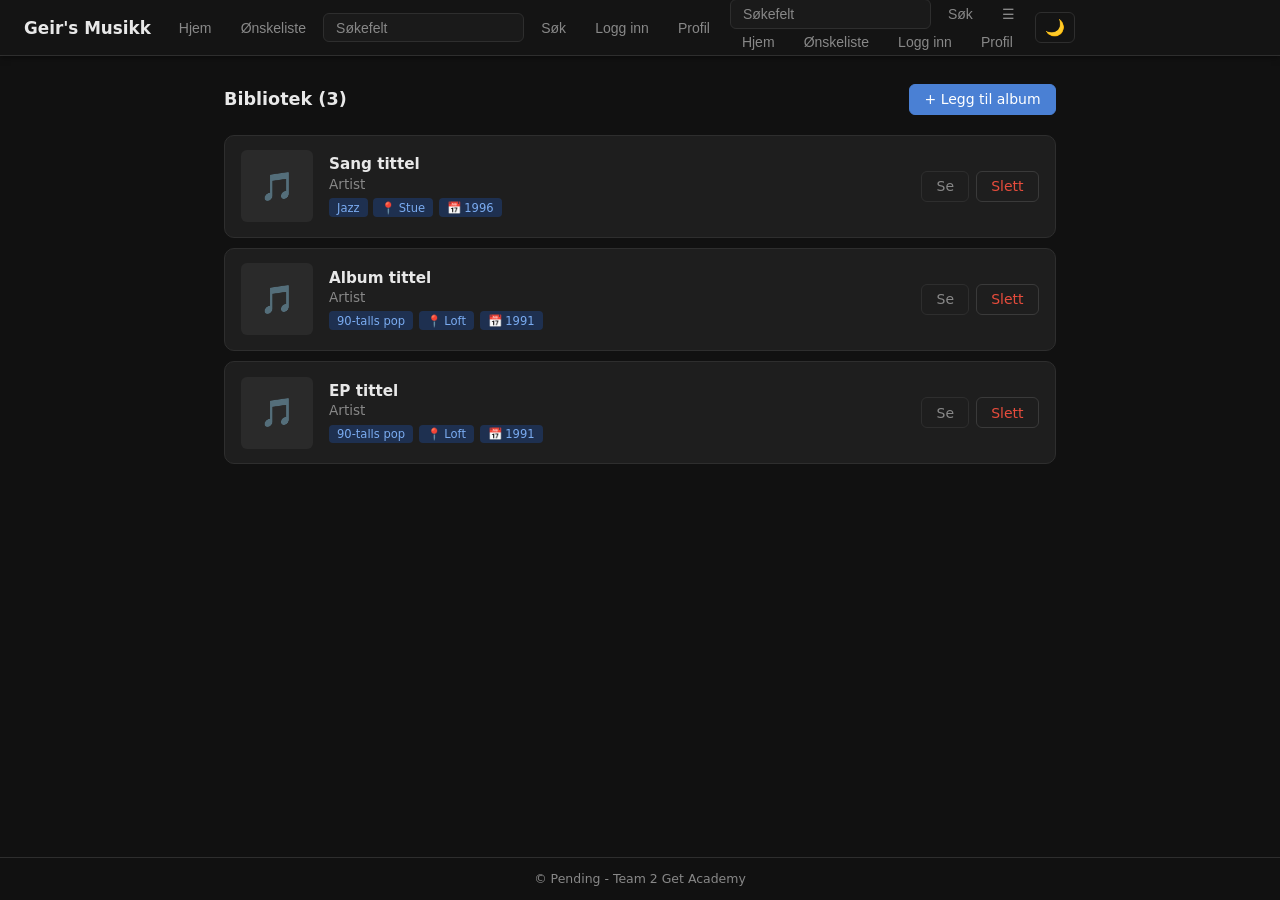
==== Geir's Musikkbibliotek/index.html @ db809405 "werweerwe" ====
<!DOCTYPE html>
<html lang="no">

<head>
    <meta charset="UTF-8">
    <meta name="viewport" content="width=device-width, initial-scale=1.0">
    <title>Geir's Musikkbibliotek</title>
    <link rel="stylesheet" href="CSS/style.css">
</head>

<body>
    <header class="Navbar">
        <h1>Geir's Musikk</h1>

        <div class="nav-desktop">
            <button onclick="changePage('homePage')">Hjem</button>
            <button onclick="changePage('wishList')">Ønskeliste</button>

            <input id="navSearchInput" placeholder="Søkefelt" oninput="model.viewState.searchBar = this.value">
            <button onclick="changePage('searchPage')">Søk</button>

            <button onclick="changePage('login')">Logg inn</button>
            <button onclick="changePage('profile')">Profil</button>
        </div>

        <div class="nav-mobile" id="mobile-menu">
            <input id="navSearchInput" placeholder="Søkefelt" oninput="model.viewState.searchBar = this.value">
            <button onclick="changePage('searchPage')">Søk</button>
            <button class="navBurger" onclick="toggleMobileMenu()" id="mobile-menu">☰</button>

            <div class="mobile-menu-show">
                <button onclick="changePage('homePage')">Hjem</button>
                <button onclick="changePage('wishList')">Ønskeliste</button>

                <button onclick="changePage('login')">Logg inn</button>
                <button onclick="changePage('profile')">Profil</button>
            </div>

        </div>


        <button class="btn-theme" onclick="toggleTheme()" id="themeBtn">🌙</button>

    </header>

    <div id="app"></div>

    <footer>
        <p>© Pending - Team 2 Get Academy</p>
    </footer>

    <script src="Model/model.js"></script>

    <script src="View/Add_Or_Edit_New_Music/view.js"></script>
    <script src="View/Homepage/view.js"></script>
    <script src="View/Login/view.js"></script>
    <script src="View/Mobile/view.js"></script>
    <script src="View/Music_Details/view.js"></script>
    <script src="View/Profile/view.js"></script>
    <script src="View/Register/view.js"></script>
    <script src="View/Search/view.js"></script>
    <script src="View/Wishlist/view.js"></script>

    <script src="View/Universal/albumCard.js"></script>
    <script src="View/Universal/updateView.js"></script>

    <script src="Controller/Edit_Music_Details/editMusic.js"></script>
    <script src="Controller/Login/login.js"></script>
    <script src="Controller/Music_Details/cancelBtn.js"></script>
    <script src="Controller/Music_Details/editBtn.js"></script>
    <script src="Controller/Register/register.js"></script>
    <script src="Controller/Search/filtration.js"></script>
    <script src="Controller/Search/listMusicInOrder.js"></script>
    <script src="Controller/Search/search.js"></script>
    <script src="Controller/Universal/delete.js"></script>
    <script src="Controller/Universal/navbar.js"></script>
    <script src="Controller/Universal/save.js"></script>
    <script src="Controller/Universal/viewMusicDetails.js"></script>
    <script src="Controller/Wishlist/wishlistProfileData.js"></script>

    <script>
        function toggleTheme() {
            const html = document.documentElement;
            const isLight = html.getAttribute('data-theme') === 'light';
            html.setAttribute('data-theme', isLight ? 'dark' : 'light');
            document.getElementById('themeBtn').textContent = isLight ? '🌙' : '☀️';
        }
    </script>
</body>

</html>
---- Geir's Musikkbibliotek/CSS/style.css ----
/* ============================================================
   Dark mode default. Light mode via: html[data-theme="light"]
   ============================================================ */

/* ── Design tokens ── */
:root {
	--bg: #111111;
	--surface: #1c1c1c;
	--surface2: #252525;
	--border: #2e2e2e;
	--text: #e8e8e8;
	--text-muted: #888888;
	--accent: #4a80d4;
	--accent-hover: #5a90e4;
	--btn-bg: #2a2a2a;
	--btn-border: #3a3a3a;
	--input-bg: #1a1a1a;
	--card-bg: #1e1e1e;
	--img-bg: #2a2a2a;
	--tag-bg: #1e3050;
	--tag-text: #7aabf0;
	--shadow: rgba(0, 0, 0, 0.5);
	--nav-bg: #141414;
	--danger: #c0392b;
	--danger-text: #e74c3c;
}

html[data-theme="light"] {
	--bg: #f4f4f5;
	--surface: #ffffff;
	--surface2: #efefef;
	--border: #dddddd;
	--text: #1a1a1a;
	--text-muted: #777777;
	--accent: #2563eb;
	--accent-hover: #1d55d5;
	--btn-bg: #ffffff;
	--btn-border: #cccccc;
	--input-bg: #ffffff;
	--card-bg: #ffffff;
	--img-bg: #e5e5e5;
	--tag-bg: #dbeafe;
	--tag-text: #1d4ed8;
	--shadow: rgba(0, 0, 0, 0.08);
	--nav-bg: #ffffff;
	--danger: #c0392b;
	--danger-text: #c0392b;
}

/* ── Reset ── */
*,
*::before,
*::after {
	box-sizing: border-box;
	margin: 0;
	padding: 0;
}

/* ── Base ── */
html {
	transition:
		background 0.2s,
		color 0.2s;
}

body {
	font-family: "Segoe UI", system-ui, sans-serif;
	font-size: 16px;
	background: var(--bg);
	color: var(--text);
	min-height: 100vh;
	display: flex;
	flex-direction: column;
}

/* ── Navbar ── */
.Navbar {
	background: var(--nav-bg);
	border-bottom: 1px solid var(--border);
	padding: 0 1.5rem;
	height: 56px;
	display: flex;
	align-items: center;
	gap: 0.5rem;
	position: sticky;
	top: 0;
	z-index: 100;
	box-shadow: 0 1px 6px var(--shadow);
}

.Navbar h1 {
	font-size: 1.05rem;
	font-weight: 700;
	color: var(--text);
	white-space: nowrap;
	margin-right: 0.5rem;
	flex-shrink: 0;
}

.Navbar button {
	background: none;
	border: none;
	color: var(--text-muted);
	font-size: 0.875rem;
	padding: 0.35rem 0.75rem;
	border-radius: 6px;
	cursor: pointer;
	transition:
		background 0.15s,
		color 0.15s;
	white-space: nowrap;
}

.Navbar button:hover {
	background: var(--surface2);
	color: var(--text);
}

.Navbar input {
	flex: 1;
	max-width: 280px;
	background: var(--input-bg);
	border: 1px solid var(--border);
	border-radius: 6px;
	color: var(--text);
	padding: 0.35rem 0.75rem;
	font-size: 0.875rem;
	outline: none;
	transition: border-color 0.15s;
	margin-left: auto;
}

.Navbar input:focus {
	border-color: var(--accent);
}

.Navbar input::placeholder {
	color: var(--text-muted);
}

/* Theme toggle button in navbar */
.btn-theme {
	background: none !important;
	border: 1px solid var(--border) !important;
	color: var(--text-muted) !important;
	font-size: 1rem !important;
	padding: 0.3rem 0.55rem !important;
	border-radius: 6px;
	cursor: pointer;
	flex-shrink: 0;
}

.btn-theme:hover {
	background: var(--surface2) !important;
	color: var(--text) !important;
}

/* ── Main content area ── */
#app {
	flex: 1;
	width: 100%;
	max-width: 880px;
	margin: 0 auto;
	padding: 1.75rem 1.5rem;
}

/* ── Footer ── */
footer {
	border-top: 1px solid var(--border);
	text-align: center;
	padding: 0.85rem 1rem;
	font-size: 0.78rem;
	color: var(--text-muted);
}

/* ============================================================
   BUTTONS
   ============================================================ */

.btn {
	display: inline-flex;
	align-items: center;
	gap: 0.35rem;
	background: var(--btn-bg);
	border: 1px solid var(--btn-border);
	color: var(--text);
	border-radius: 6px;
	padding: 0.4rem 0.9rem;
	font-size: 0.875rem;
	font-family: inherit;
	cursor: pointer;
	transition:
		background 0.15s,
		border-color 0.15s,
		color 0.15s;
	white-space: nowrap;
}

.btn:hover {
	background: var(--surface2);
	border-color: var(--accent);
}

.btn-accent {
	background: var(--accent);
	border-color: var(--accent);
	color: #ffffff;
}

.btn-accent:hover {
	background: var(--accent-hover);
	border-color: var(--accent-hover);
	color: #ffffff;
}

.btn-ghost {
	background: none;
	border: 1px solid var(--border);
	color: var(--text-muted);
}

.btn-ghost:hover {
	background: var(--surface2);
	color: var(--text);
	border-color: var(--border);
}

.btn-danger {
	background: none;
	border: 1px solid var(--btn-border);
	color: var(--danger-text);
}

.btn-danger:hover {
	background: rgba(192, 57, 43, 0.1);
	border-color: var(--danger);
}

.btn-full {
	width: 100%;
	justify-content: center;
	padding: 0.55rem 0.9rem;
}

/* ============================================================
   PAGE HEADER
   ============================================================ */

.page-header {
	display: flex;
	align-items: center;
	justify-content: space-between;
	margin-bottom: 1.25rem;
	gap: 1rem;
	flex-wrap: wrap;
}

.page-title {
	font-size: 1.1rem;
	font-weight: 700;
	color: var(--text);
}

/* ============================================================
   ALBUM CARD  (brukt på: hjem, søk, ønskeliste)
   ============================================================ */

.album-card {
	background: var(--card-bg);
	border: 1px solid var(--border);
	border-radius: 10px;
	display: flex;
	align-items: center;
	gap: 1rem;
	padding: 0.9rem 1rem;
	margin-bottom: 0.65rem;
	cursor: pointer;
	transition:
		border-color 0.15s,
		box-shadow 0.15s;
}

.album-card:hover {
	border-color: var(--accent);
	box-shadow: 0 2px 12px var(--shadow);
}

.album-cover {
	width: 72px;
	height: 72px;
	border-radius: 6px;
	background: var(--img-bg);
	flex-shrink: 0;
	display: flex;
	align-items: center;
	justify-content: center;
	color: var(--text-muted);
	font-size: 1.75rem;
	overflow: hidden;
}

.album-cover img {
	width: 100%;
	height: 100%;
	object-fit: cover;
	border-radius: 6px;
}

.album-info {
	flex: 1;
	min-width: 0;
}

.album-title {
	font-weight: 600;
	font-size: 0.95rem;
	white-space: nowrap;
	overflow: hidden;
	text-overflow: ellipsis;
}

.album-artist {
	color: var(--text-muted);
	font-size: 0.85rem;
	margin-top: 0.15rem;
}

.album-meta {
	display: flex;
	gap: 0.35rem;
	margin-top: 0.4rem;
	flex-wrap: wrap;
}

.album-actions {
	display: flex;
	gap: 0.4rem;
	flex-shrink: 0;
}

/* ============================================================
   TAGS
   ============================================================ */

.tag {
	background: var(--tag-bg);
	color: var(--tag-text);
	font-size: 0.72rem;
	padding: 0.15rem 0.5rem;
	border-radius: 4px;
	font-weight: 500;
	white-space: nowrap;
}

/* ============================================================
   SEARCH BAR  (på søkesiden, ikke navbar)
   ============================================================ */

.search-bar {
	display: flex;
	gap: 0.5rem;
	margin-bottom: 1.25rem;
}

.search-bar input {
	flex: 1;
	background: var(--input-bg);
	border: 1px solid var(--border);
	border-radius: 6px;
	color: var(--text);
	padding: 0.5rem 0.85rem;
	font-size: 0.9rem;
	outline: none;
	font-family: inherit;
	transition: border-color 0.15s;
}

.search-bar input:focus {
	border-color: var(--accent);
}

.search-bar input::placeholder {
	color: var(--text-muted);
}

.search-result-count {
	color: var(--text-muted);
	font-size: 0.82rem;
	margin-bottom: 0.75rem;
}

/* ============================================================
   DETAIL VIEW  (viewDetails-siden)
   ============================================================ */

.detail-card {
	background: var(--card-bg);
	border: 1px solid var(--border);
	border-radius: 10px;
	padding: 1.5rem;
}

.detail-top {
	display: flex;
	gap: 1.5rem;
	margin-bottom: 1.25rem;
}

.detail-cover {
	width: 120px;
	height: 120px;
	border-radius: 8px;
	background: var(--img-bg);
	flex-shrink: 0;
	display: flex;
	align-items: center;
	justify-content: center;
	font-size: 2.5rem;
	color: var(--text-muted);
	overflow: hidden;
}

.detail-cover img {
	width: 100%;
	height: 100%;
	object-fit: cover;
	border-radius: 8px;
}

.detail-fields {
	flex: 1;
	min-width: 0;
}

.field-row {
	margin-bottom: 0.65rem;
}

.field-label {
	font-size: 0.75rem;
	color: var(--text-muted);
	text-transform: uppercase;
	letter-spacing: 0.05em;
	margin-bottom: 0.15rem;
}

.field-value {
	font-size: 0.9rem;
	color: var(--text);
}

.detail-divider {
	border: none;
	border-top: 1px solid var(--border);
	margin: 1.1rem 0;
}

.detail-actions {
	display: flex;
	gap: 0.5rem;
	flex-wrap: wrap;
}

/* ============================================================
   FORM  (legg til / rediger album)
   ============================================================ */

.form-card {
	background: var(--card-bg);
	border: 1px solid var(--border);
	border-radius: 10px;
	padding: 1.5rem;
}

.form-top {
	display: flex;
	gap: 1.5rem;
	margin-bottom: 0.25rem;
}

.form-cover-slot {
	width: 120px;
	height: 120px;
	border-radius: 8px;
	background: var(--img-bg);
	border: 1px dashed var(--border);
	flex-shrink: 0;
	display: flex;
	flex-direction: column;
	align-items: center;
	justify-content: center;
	color: var(--text-muted);
	font-size: 0.75rem;
	gap: 0.3rem;
	cursor: pointer;
	transition: border-color 0.15s;
}

.form-cover-slot:hover {
	border-color: var(--accent);
}

.form-cover-icon {
	font-size: 2rem;
}

.form-fields {
	flex: 1;
	min-width: 0;
}

.form-row {
	margin-bottom: 0.9rem;
}

.form-label {
	display: block;
	font-size: 0.77rem;
	color: var(--text-muted);
	text-transform: uppercase;
	letter-spacing: 0.05em;
	margin-bottom: 0.3rem;
}

.form-input {
	width: 100%;
	background: var(--input-bg);
	border: 1px solid var(--border);
	border-radius: 6px;
	color: var(--text);
	padding: 0.45rem 0.75rem;
	font-size: 0.9rem;
	font-family: inherit;
	outline: none;
	transition: border-color 0.15s;
}

.form-input:focus {
	border-color: var(--accent);
}

.form-input::placeholder {
	color: var(--text-muted);
}

.form-textarea {
	width: 100%;
	background: var(--input-bg);
	border: 1px solid var(--border);
	border-radius: 6px;
	color: var(--text);
	padding: 0.45rem 0.75rem;
	font-size: 0.9rem;
	font-family: inherit;
	outline: none;
	resize: vertical;
	min-height: 70px;
	transition: border-color 0.15s;
}

.form-textarea:focus {
	border-color: var(--accent);
}

.form-textarea::placeholder {
	color: var(--text-muted);
}

/* Lokasjon checkboxes */
.checkbox-group {
	display: flex;
	flex-wrap: wrap;
	gap: 0.5rem;
	margin-top: 0.2rem;
}

.checkbox-option {
	display: flex;
	align-items: center;
	gap: 0.35rem;
	font-size: 0.875rem;
	cursor: pointer;
	color: var(--text);
}

.checkbox-option input[type="checkbox"] {
	accent-color: var(--accent);
	cursor: pointer;
	width: 15px;
	height: 15px;
}

/* Ønskeliste checkbox i form/detail */
.checkbox-row {
	display: flex;
	align-items: center;
	gap: 0.5rem;
	font-size: 0.9rem;
	cursor: pointer;
	color: var(--text);
	margin-bottom: 0.9rem;
}

.checkbox-row input[type="checkbox"] {
	accent-color: var(--accent);
	cursor: pointer;
	width: 15px;
	height: 15px;
}

.form-divider {
	border: none;
	border-top: 1px solid var(--border);
	margin: 1rem 0;
}

.form-actions {
	display: flex;
	justify-content: space-between;
	align-items: center;
	gap: 0.5rem;
	flex-wrap: wrap;
}

.form-actions-left,
.form-actions-right {
	display: flex;
	gap: 0.5rem;
}

/* ============================================================
   PROFIL  (rutenett av albumcovere)
   ============================================================ */

.profile-grid {
	display: grid;
	grid-template-columns: repeat(3, 1fr);
	gap: 0.75rem;
}

.profile-album-card {
	background: var(--card-bg);
	border: 1px solid var(--border);
	border-radius: 8px;
	overflow: hidden;
	cursor: pointer;
	transition:
		border-color 0.15s,
		box-shadow 0.15s;
}

.profile-album-card:hover {
	border-color: var(--accent);
	box-shadow: 0 2px 10px var(--shadow);
}

.profile-album-img {
	width: 100%;
	aspect-ratio: 1;
	background: var(--img-bg);
	display: flex;
	align-items: center;
	justify-content: center;
	font-size: 2.25rem;
	color: var(--text-muted);
	overflow: hidden;
}

.profile-album-img img {
	width: 100%;
	height: 100%;
	object-fit: cover;
}

.profile-album-info {
	padding: 0.55rem 0.7rem;
}

.profile-album-title {
	font-size: 0.82rem;
	font-weight: 600;
	white-space: nowrap;
	overflow: hidden;
	text-overflow: ellipsis;
}

.profile-album-artist {
	font-size: 0.75rem;
	color: var(--text-muted);
	white-space: nowrap;
	overflow: hidden;
	text-overflow: ellipsis;
}

/* ============================================================
   LOGIN / REGISTER
   ============================================================ */

.auth-wrapper {
	max-width: 360px;
	margin: 2.5rem auto 0;
}

.auth-card {
	background: var(--card-bg);
	border: 1px solid var(--border);
	border-radius: 10px;
	padding: 1.75rem;
}

.auth-title {
	font-size: 1.1rem;
	font-weight: 700;
	margin-bottom: 1.25rem;
}

.auth-footer {
	text-align: center;
	margin-top: 0.85rem;
	font-size: 0.82rem;
	color: var(--text-muted);
}

.auth-footer a {
	color: var(--accent);
	text-decoration: none;
}

.auth-footer a:hover {
	text-decoration: underline;
}

/* ============================================================
   EMPTY STATE
   ============================================================ */

.empty-state {
	text-align: center;
	color: var(--text-muted);
	padding: 3.5rem 1rem;
	font-size: 0.9rem;
}

.empty-state-icon {
	font-size: 2.5rem;
	margin-bottom: 0.6rem;
}

/* ============================================================
   SCROLLBAR
   ============================================================ */

::-webkit-scrollbar {
	width: 6px;
}
::-webkit-scrollbar-track {
	background: var(--bg);
}
::-webkit-scrollbar-thumb {
	background: var(--border);
	border-radius: 3px;
}



/* ============================================================
   Desktop View
   ============================================================ */

@media (min-width: 1000px) {
	.nav-desktop {
		display: block;
	}
}



/* ============================================================
   Mobile View
   ============================================================ */

@media (max-width: 600px) {
	.Navbar {
		max-width: 600px;
	}

	.Navbar input {
		max-width: 160px;
	}

	.nav-desktop {
		display: none;
	}

	.navBurger {
		display: block;
		margin: auto;
		background: none;
		max-width: 160px;
	}

	.mobile-menu {
		display: none;
	}

	.mobile-menu.open {
		display: flex;
	}

	#app {
		padding: 1.25rem 1rem;
	}

	.detail-top,
	.form-top {
		flex-direction: column;
	}

	.detail-cover,
	.form-cover-slot {
		width: 80px;
		height: 80px;
		font-size: 1.75rem;
	}

	.profile-grid {
		grid-template-columns: repeat(2, 1fr);
	}

	.album-actions {
		flex-direction: column;
	}
}
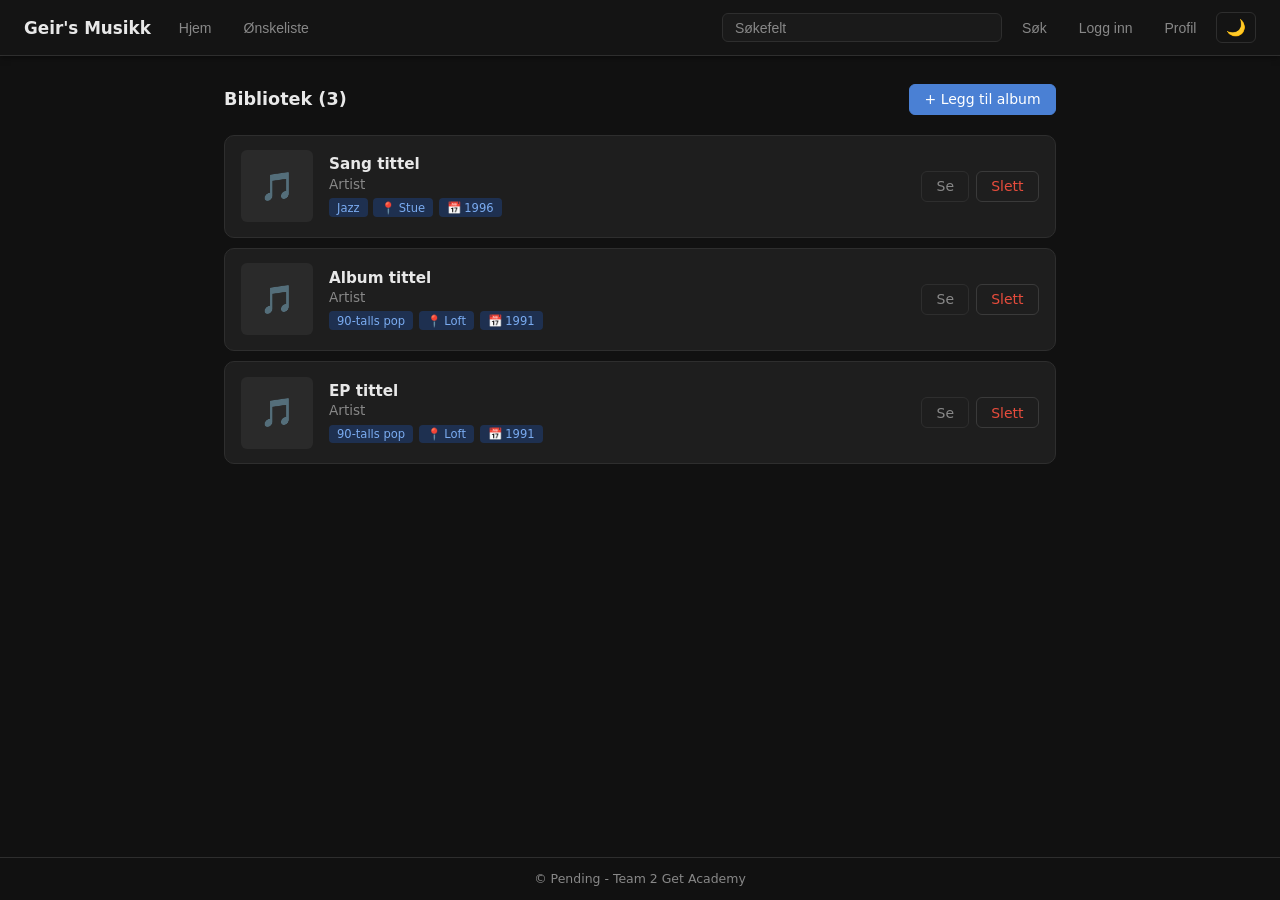
==== commit a216646e: "Add: mobile view and scaling" ====
--- a/Geir's Musikkbibliotek/index.html
+++ b/Geir's Musikkbibliotek/index.html
@@ -26,7 +26,7 @@
         <div class="nav-mobile" id="mobile-menu">
             <input id="navSearchInput" placeholder="Søkefelt" oninput="model.viewState.searchBar = this.value">
             <button onclick="changePage('searchPage')">Søk</button>
-            <button class="navBurger" onclick="toggleMobileMenu()" id="mobile-menu">☰</button>
+            <button class="navBurger" onclick="toggleMobileMenu()">☰</button>
 
             <div class="mobile-menu-show">
                 <button onclick="changePage('homePage')">Hjem</button>
--- a/Geir's Musikkbibliotek/CSS/style.css
+++ b/Geir's Musikkbibliotek/CSS/style.css
@@ -761,50 +761,77 @@
 	border-radius: 3px;
 }
 
-
-
-/* ============================================================
-   Desktop View
-   ============================================================ */
-
-@media (min-width: 1000px) {
+/* ============================================================
+   Nav — default (mobile first)
+   ============================================================ */
+
+.nav-desktop {
+	display: none;
+}
+
+.nav-mobile {
+	display: flex;
+	align-items: center;
+	gap: 0.5rem;
+	flex: 1;
+}
+
+.mobile-menu-show {
+	display: none;
+	flex-direction: column;
+	position: absolute;
+	top: 56px;
+	right: 0.75rem;
+	background: var(--nav-bg);
+	border: 1px solid var(--border);
+	border-radius: 8px;
+	padding: 0.4rem 0;
+	min-width: 160px;
+	box-shadow: 0 4px 16px var(--shadow);
+	z-index: 200;
+}
+
+.mobile-menu-show button {
+	width: 100%;
+	text-align: left;
+	padding: 0.5rem 1rem;
+	border-radius: 0;
+}
+
+.nav-mobile.open .mobile-menu-show {
+	display: flex;
+}
+
+.navBurger {
+	flex-shrink: 0;
+	font-size: 1.1rem;
+	padding: 0.3rem 0.6rem;
+}
+
+/* ============================================================
+   Desktop View  (≥ 768px)
+   ============================================================ */
+
+@media (min-width: 768px) {
 	.nav-desktop {
-		display: block;
+		display: flex;
+		align-items: center;
+		gap: 0.5rem;
+		flex: 1;
 	}
-}
-
-
-
-/* ============================================================
-   Mobile View
-   ============================================================ */
-
-@media (max-width: 600px) {
-	.Navbar {
-		max-width: 600px;
+
+	.nav-mobile {
+		display: none;
 	}
-
+}
+
+/* ============================================================
+   Mobile adjustments  (< 768px)
+   ============================================================ */
+
+@media (max-width: 767px) {
 	.Navbar input {
 		max-width: 160px;
-	}
-
-	.nav-desktop {
-		display: none;
-	}
-
-	.navBurger {
-		display: block;
-		margin: auto;
-		background: none;
-		max-width: 160px;
-	}
-
-	.mobile-menu {
-		display: none;
-	}
-
-	.mobile-menu.open {
-		display: flex;
 	}
 
 	#app {
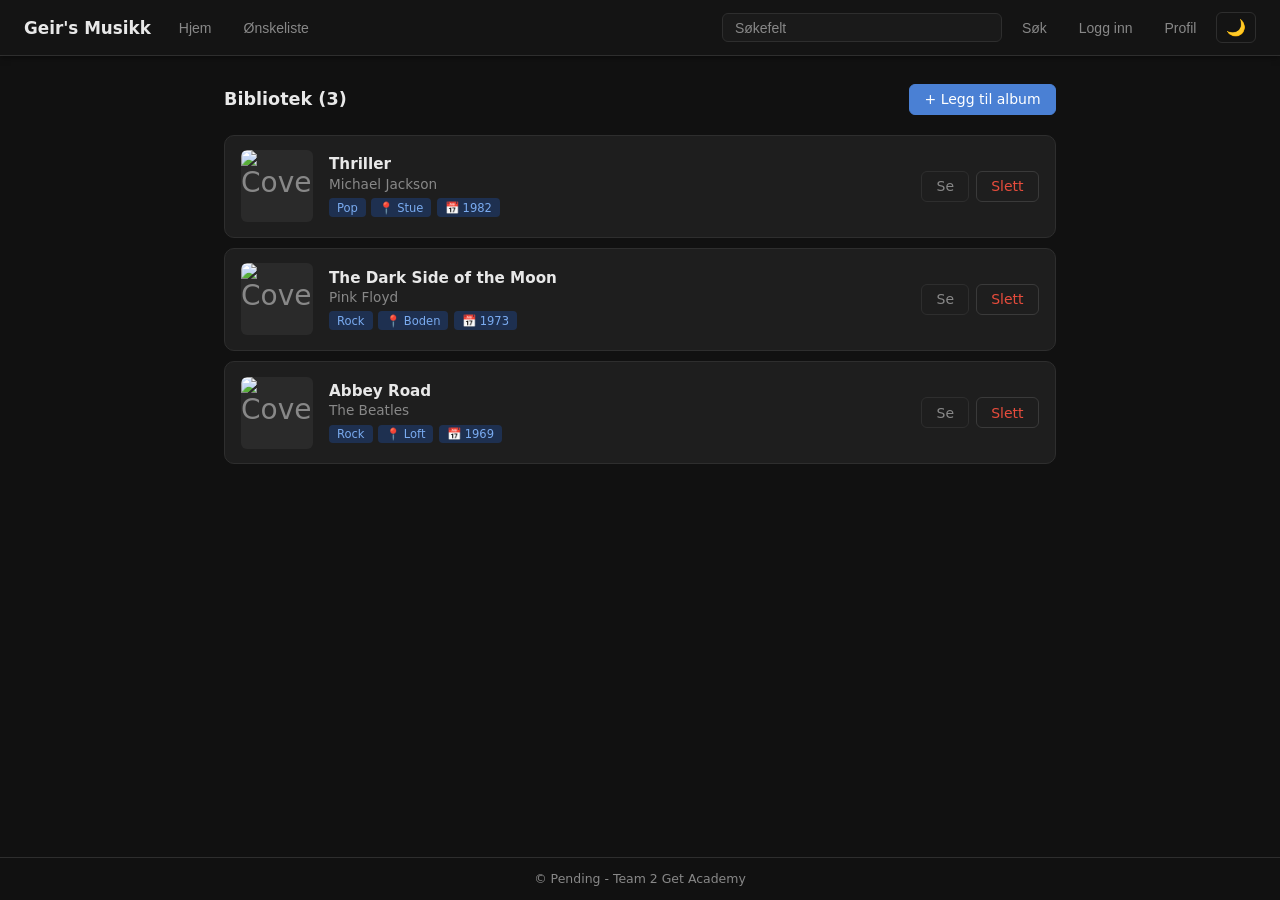
==== commit 30a4433a: "Add: edit location and genre" ====
--- a/Geir's Musikkbibliotek/index.html
+++ b/Geir's Musikkbibliotek/index.html
@@ -10,13 +10,13 @@
 
 <body>
     <header class="Navbar">
-        <h1>Geir's Musikk</h1>
+        <h1 onclick="changePage('homePage')">Geir's Musikk</h1>
 
         <div class="nav-desktop">
             <button onclick="changePage('homePage')">Hjem</button>
             <button onclick="changePage('wishList')">Ønskeliste</button>
 
-            <input id="navSearchInput" placeholder="Søkefelt" oninput="model.viewState.searchBar = this.value">
+            <input placeholder="Søkefelt" oninput="model.viewState.searchBar = this.value">
             <button onclick="changePage('searchPage')">Søk</button>
 
             <button onclick="changePage('login')">Logg inn</button>
@@ -24,7 +24,7 @@
         </div>
 
         <div class="nav-mobile" id="mobile-menu">
-            <input id="navSearchInput" placeholder="Søkefelt" oninput="model.viewState.searchBar = this.value">
+            <input placeholder="Søkefelt" oninput="model.viewState.searchBar = this.value">
             <button onclick="changePage('searchPage')">Søk</button>
             <button class="navBurger" onclick="toggleMobileMenu()">☰</button>
 
@@ -54,7 +54,6 @@
     <script src="View/Add_Or_Edit_New_Music/view.js"></script>
     <script src="View/Homepage/view.js"></script>
     <script src="View/Login/view.js"></script>
-    <script src="View/Mobile/view.js"></script>
     <script src="View/Music_Details/view.js"></script>
     <script src="View/Profile/view.js"></script>
     <script src="View/Register/view.js"></script>
@@ -66,17 +65,13 @@
 
     <script src="Controller/Edit_Music_Details/editMusic.js"></script>
     <script src="Controller/Login/login.js"></script>
-    <script src="Controller/Music_Details/cancelBtn.js"></script>
     <script src="Controller/Music_Details/editBtn.js"></script>
     <script src="Controller/Register/register.js"></script>
-    <script src="Controller/Search/filtration.js"></script>
-    <script src="Controller/Search/listMusicInOrder.js"></script>
     <script src="Controller/Search/search.js"></script>
     <script src="Controller/Universal/delete.js"></script>
-    <script src="Controller/Universal/navbar.js"></script>
+    <script src="Controller/Universal/navbar&Mobile.js"></script>
     <script src="Controller/Universal/save.js"></script>
     <script src="Controller/Universal/viewMusicDetails.js"></script>
-    <script src="Controller/Wishlist/wishlistProfileData.js"></script>
 
     <script>
         function toggleTheme() {
@@ -88,4 +83,4 @@
     </script>
 </body>
 
-</html>+</html>
--- a/Geir's Musikkbibliotek/CSS/style.css
+++ b/Geir's Musikkbibliotek/CSS/style.css
@@ -501,7 +501,12 @@
 }
 
 .form-cover-icon {
-	font-size: 2rem;
+	font-size: 1.5rem;
+}
+
+.form-cover-set-image {
+	font-size: 14px;
+	margin-left: 210px;
 }
 
 .form-fields {
@@ -830,8 +835,12 @@
    ============================================================ */
 
 @media (max-width: 767px) {
+	.Navbar {
+		max-width: auto;
+	}
+
 	.Navbar input {
-		max-width: 160px;
+		max-width: 100px;
 	}
 
 	#app {
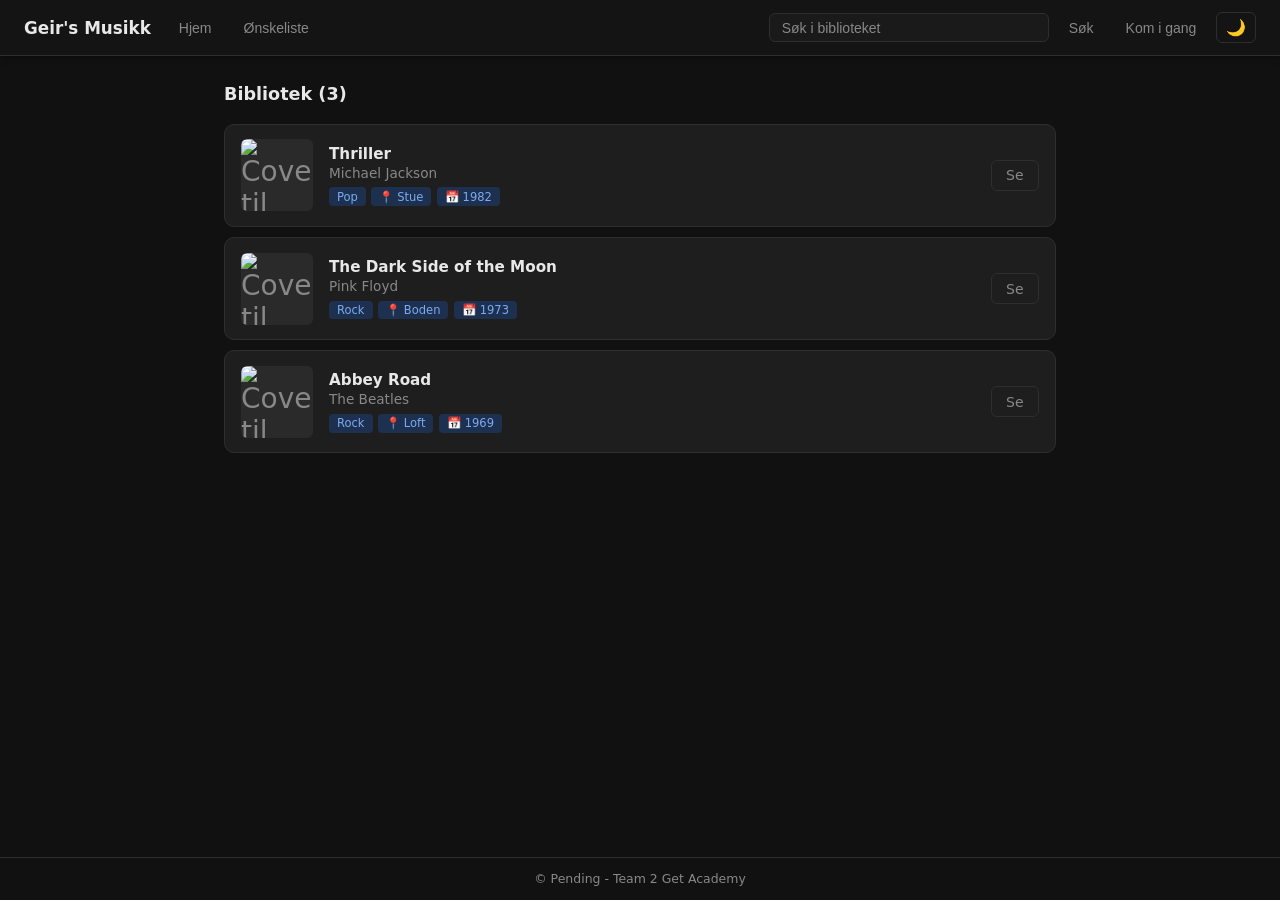
==== commit c088d1f0: "Feat: Login/register/user" ====
--- a/Geir's Musikkbibliotek/index.html
+++ b/Geir's Musikkbibliotek/index.html
@@ -12,35 +12,10 @@
     <header class="Navbar">
         <h1 onclick="changePage('homePage')">Geir's Musikk</h1>
 
-        <div class="nav-desktop">
-            <button onclick="changePage('homePage')">Hjem</button>
-            <button onclick="changePage('wishList')">Ønskeliste</button>
-
-            <input placeholder="Søkefelt" oninput="model.viewState.searchBar = this.value">
-            <button onclick="changePage('searchPage')">Søk</button>
-
-            <button onclick="changePage('login')">Logg inn</button>
-            <button onclick="changePage('profile')">Profil</button>
-        </div>
-
-        <div class="nav-mobile" id="mobile-menu">
-            <input placeholder="Søkefelt" oninput="model.viewState.searchBar = this.value">
-            <button onclick="changePage('searchPage')">Søk</button>
-            <button class="navBurger" onclick="toggleMobileMenu()">☰</button>
-
-            <div class="mobile-menu-show">
-                <button onclick="changePage('homePage')">Hjem</button>
-                <button onclick="changePage('wishList')">Ønskeliste</button>
-
-                <button onclick="changePage('login')">Logg inn</button>
-                <button onclick="changePage('profile')">Profil</button>
-            </div>
-
-        </div>
-
+        <div class="nav-desktop" id="nav-desktop"></div>
+        <div class="nav-mobile" id="nav-mobile"></div>
 
         <button class="btn-theme" onclick="toggleTheme()" id="themeBtn">🌙</button>
-
     </header>
 
     <div id="app"></div>
@@ -59,9 +34,7 @@
     <script src="View/Register/view.js"></script>
     <script src="View/Search/view.js"></script>
     <script src="View/Wishlist/view.js"></script>
-
     <script src="View/Universal/albumCard.js"></script>
-    <script src="View/Universal/updateView.js"></script>
 
     <script src="Controller/Edit_Music_Details/editMusic.js"></script>
     <script src="Controller/Login/login.js"></script>
@@ -73,13 +46,33 @@
     <script src="Controller/Universal/save.js"></script>
     <script src="Controller/Universal/viewMusicDetails.js"></script>
 
+    <script src="View/Universal/updateView.js"></script>
+
     <script>
+        function applyTheme(theme) {
+            const html = document.documentElement;
+            const normalizedTheme = theme === 'light' ? 'light' : 'dark';
+            html.setAttribute('data-theme', normalizedTheme);
+            const themeBtn = document.getElementById('themeBtn');
+            if (themeBtn) {
+                themeBtn.textContent = normalizedTheme === 'light' ? '☀️' : '🌙';
+            }
+        }
+
+        function loadTheme() {
+            const savedTheme = localStorage.getItem(APP_THEME_KEY) || 'dark';
+            applyTheme(savedTheme);
+        }
+
         function toggleTheme() {
-            const html = document.documentElement;
-            const isLight = html.getAttribute('data-theme') === 'light';
-            html.setAttribute('data-theme', isLight ? 'dark' : 'light');
-            document.getElementById('themeBtn').textContent = isLight ? '🌙' : '☀️';
+            const currentTheme = document.documentElement.getAttribute('data-theme') === 'light' ? 'light' : 'dark';
+            const nextTheme = currentTheme === 'light' ? 'dark' : 'light';
+            localStorage.setItem(APP_THEME_KEY, nextTheme);
+            applyTheme(nextTheme);
         }
+
+        loadTheme();
+        initializeApp();
     </script>
 </body>
 
--- a/Geir's Musikkbibliotek/CSS/style.css
+++ b/Geir's Musikkbibliotek/CSS/style.css
@@ -867,3 +867,194 @@
 		flex-direction: column;
 	}
 }
+
+/* ============================================================
+   AUTH / STATE MESSAGES
+   ============================================================ */
+
+.notice {
+	margin-bottom: 1rem;
+	padding: 0.75rem 0.9rem;
+	border-radius: 8px;
+	border: 1px solid var(--border);
+	font-size: 0.88rem;
+}
+
+.notice-info {
+	background: rgba(74, 128, 212, 0.08);
+	border-color: rgba(74, 128, 212, 0.25);
+}
+
+.notice-success {
+	background: rgba(46, 204, 113, 0.08);
+	border-color: rgba(46, 204, 113, 0.25);
+}
+
+.notice-error {
+	background: rgba(192, 57, 43, 0.08);
+	border-color: rgba(192, 57, 43, 0.28);
+}
+
+.auth-wrapper-wide {
+	max-width: 460px;
+}
+
+.auth-subtitle {
+	color: var(--text-muted);
+	font-size: 0.9rem;
+	line-height: 1.5;
+	margin-bottom: 1rem;
+}
+
+.auth-actions-inline {
+	display: flex;
+	gap: 0.65rem;
+	flex-wrap: wrap;
+	margin-bottom: 0.35rem;
+}
+
+.auth-actions-stack {
+	display: flex;
+	flex-direction: column;
+	gap: 0.65rem;
+}
+
+/* ============================================================
+   PROFILE SUMMARY
+   ============================================================ */
+
+.profile-summary-card {
+	background: var(--card-bg);
+	border: 1px solid var(--border);
+	border-radius: 10px;
+	padding: 1.25rem;
+	display: flex;
+	justify-content: space-between;
+	gap: 1rem;
+	align-items: flex-start;
+	margin-bottom: 1.25rem;
+	flex-wrap: wrap;
+}
+
+.profile-name {
+	font-size: 1.1rem;
+	font-weight: 700;
+}
+
+.profile-role {
+	display: inline-block;
+	margin-top: 0.35rem;
+	padding: 0.2rem 0.55rem;
+	border-radius: 999px;
+	background: var(--tag-bg);
+	color: var(--tag-text);
+	font-size: 0.75rem;
+	font-weight: 600;
+}
+
+.profile-copy {
+	margin-top: 0.8rem;
+	color: var(--text-muted);
+	font-size: 0.9rem;
+	max-width: 54ch;
+	line-height: 1.5;
+}
+
+.profile-kpis {
+	display: flex;
+	gap: 0.75rem;
+	flex-wrap: wrap;
+}
+
+.profile-kpi {
+	min-width: 96px;
+	background: var(--surface2);
+	border: 1px solid var(--border);
+	border-radius: 8px;
+	padding: 0.75rem 0.9rem;
+}
+
+.profile-kpi strong {
+	display: block;
+	font-size: 1.1rem;
+}
+
+.profile-kpi span {
+	font-size: 0.78rem;
+	color: var(--text-muted);
+}
+
+.profile-section-header {
+	margin-top: 1rem;
+}
+
+/* ============================================================
+   NAV HELPERS
+   ============================================================ */
+
+.nav-user {
+	padding: 0.35rem 0.6rem;
+	border: 1px solid var(--border);
+	border-radius: 999px;
+	font-size: 0.8rem;
+	color: var(--text-muted);
+	white-space: nowrap;
+}
+
+.nav-mobile-top {
+	display: flex;
+	align-items: center;
+	gap: 0.5rem;
+	width: 100%;
+}
+
+.nav-mobile-top input {
+	flex: 1;
+	min-width: 0;
+}
+
+/* ============================================================
+   INLINE EDITORS / SMALL BUTTONS
+   ============================================================ */
+
+.inline-editor {
+	display: flex;
+	gap: 0.5rem;
+	margin-top: 0.75rem;
+	align-items: center;
+}
+
+.inline-editor.is-hidden {
+	display: none;
+}
+
+.btn-icon {
+	padding: 0.25rem 0.6rem;
+}
+
+.checkbox-option input[type="radio"] {
+	accent-color: var(--accent);
+	cursor: pointer;
+	width: 15px;
+	height: 15px;
+}
+
+/* ============================================================
+   MOBILE OVERRIDES
+   ============================================================ */
+
+@media (max-width: 767px) {
+	.auth-actions-inline,
+	.inline-editor,
+	.profile-summary-card {
+		flex-direction: column;
+	}
+
+	.profile-kpis {
+		width: 100%;
+	}
+
+	.profile-kpi {
+		flex: 1;
+	}
+}
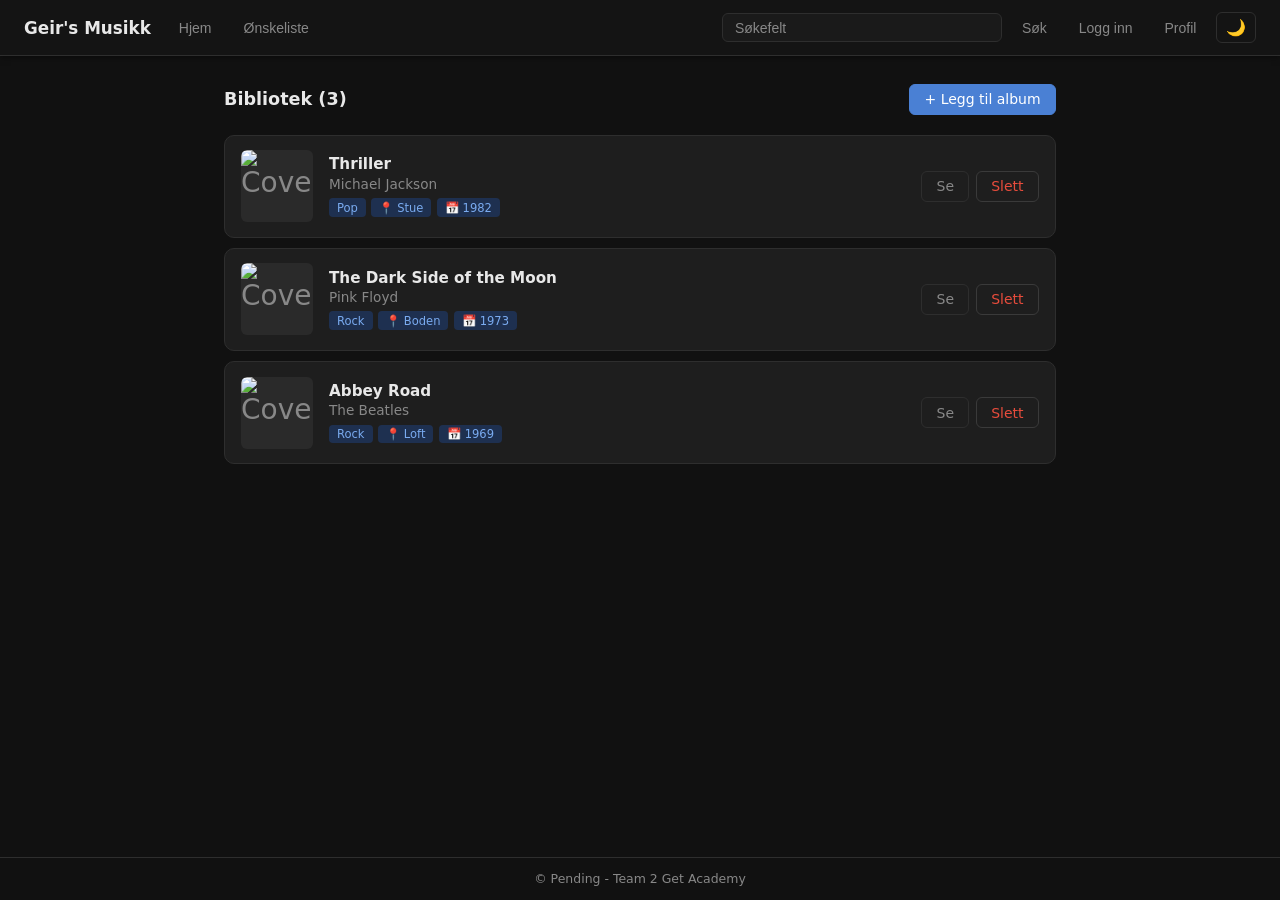
==== commit b663c92e: "Fixed structure" ====
--- a/Geir's Musikkbibliotek/index.html
+++ b/Geir's Musikkbibliotek/index.html
@@ -12,10 +12,35 @@
     <header class="Navbar">
         <h1 onclick="changePage('homePage')">Geir's Musikk</h1>
 
-        <div class="nav-desktop" id="nav-desktop"></div>
-        <div class="nav-mobile" id="nav-mobile"></div>
+        <div class="nav-desktop">
+            <button onclick="changePage('homePage')">Hjem</button>
+            <button onclick="changePage('wishList')">Ønskeliste</button>
+
+            <input placeholder="Søkefelt" oninput="model.viewState.searchBar = this.value">
+            <button onclick="changePage('searchPage')">Søk</button>
+
+            <button onclick="changePage('login')">Logg inn</button>
+            <button onclick="changePage('profile')">Profil</button>
+        </div>
+
+        <div class="nav-mobile" id="mobile-menu">
+            <input placeholder="Søkefelt" oninput="model.viewState.searchBar = this.value">
+            <button onclick="changePage('searchPage')">Søk</button>
+            <button class="navBurger" onclick="toggleMobileMenu()">☰</button>
+
+            <div class="mobile-menu-show">
+                <button onclick="changePage('homePage')">Hjem</button>
+                <button onclick="changePage('wishList')">Ønskeliste</button>
+
+                <button onclick="changePage('login')">Logg inn</button>
+                <button onclick="changePage('profile')">Profil</button>
+            </div>
+
+        </div>
+
 
         <button class="btn-theme" onclick="toggleTheme()" id="themeBtn">🌙</button>
+
     </header>
 
     <div id="app"></div>
@@ -34,7 +59,9 @@
     <script src="View/Register/view.js"></script>
     <script src="View/Search/view.js"></script>
     <script src="View/Wishlist/view.js"></script>
+
     <script src="View/Universal/albumCard.js"></script>
+    <script src="View/Universal/updateView.js"></script>
 
     <script src="Controller/Edit_Music_Details/editMusic.js"></script>
     <script src="Controller/Login/login.js"></script>
@@ -46,33 +73,13 @@
     <script src="Controller/Universal/save.js"></script>
     <script src="Controller/Universal/viewMusicDetails.js"></script>
 
-    <script src="View/Universal/updateView.js"></script>
-
     <script>
-        function applyTheme(theme) {
+        function toggleTheme() {
             const html = document.documentElement;
-            const normalizedTheme = theme === 'light' ? 'light' : 'dark';
-            html.setAttribute('data-theme', normalizedTheme);
-            const themeBtn = document.getElementById('themeBtn');
-            if (themeBtn) {
-                themeBtn.textContent = normalizedTheme === 'light' ? '☀️' : '🌙';
-            }
+            const isLight = html.getAttribute('data-theme') === 'light';
+            html.setAttribute('data-theme', isLight ? 'dark' : 'light');
+            document.getElementById('themeBtn').textContent = isLight ? '🌙' : '☀️';
         }
-
-        function loadTheme() {
-            const savedTheme = localStorage.getItem(APP_THEME_KEY) || 'dark';
-            applyTheme(savedTheme);
-        }
-
-        function toggleTheme() {
-            const currentTheme = document.documentElement.getAttribute('data-theme') === 'light' ? 'light' : 'dark';
-            const nextTheme = currentTheme === 'light' ? 'dark' : 'light';
-            localStorage.setItem(APP_THEME_KEY, nextTheme);
-            applyTheme(nextTheme);
-        }
-
-        loadTheme();
-        initializeApp();
     </script>
 </body>
 
--- a/Geir's Musikkbibliotek/CSS/style.css
+++ b/Geir's Musikkbibliotek/CSS/style.css
@@ -867,194 +867,3 @@
 		flex-direction: column;
 	}
 }
-
-/* ============================================================
-   AUTH / STATE MESSAGES
-   ============================================================ */
-
-.notice {
-	margin-bottom: 1rem;
-	padding: 0.75rem 0.9rem;
-	border-radius: 8px;
-	border: 1px solid var(--border);
-	font-size: 0.88rem;
-}
-
-.notice-info {
-	background: rgba(74, 128, 212, 0.08);
-	border-color: rgba(74, 128, 212, 0.25);
-}
-
-.notice-success {
-	background: rgba(46, 204, 113, 0.08);
-	border-color: rgba(46, 204, 113, 0.25);
-}
-
-.notice-error {
-	background: rgba(192, 57, 43, 0.08);
-	border-color: rgba(192, 57, 43, 0.28);
-}
-
-.auth-wrapper-wide {
-	max-width: 460px;
-}
-
-.auth-subtitle {
-	color: var(--text-muted);
-	font-size: 0.9rem;
-	line-height: 1.5;
-	margin-bottom: 1rem;
-}
-
-.auth-actions-inline {
-	display: flex;
-	gap: 0.65rem;
-	flex-wrap: wrap;
-	margin-bottom: 0.35rem;
-}
-
-.auth-actions-stack {
-	display: flex;
-	flex-direction: column;
-	gap: 0.65rem;
-}
-
-/* ============================================================
-   PROFILE SUMMARY
-   ============================================================ */
-
-.profile-summary-card {
-	background: var(--card-bg);
-	border: 1px solid var(--border);
-	border-radius: 10px;
-	padding: 1.25rem;
-	display: flex;
-	justify-content: space-between;
-	gap: 1rem;
-	align-items: flex-start;
-	margin-bottom: 1.25rem;
-	flex-wrap: wrap;
-}
-
-.profile-name {
-	font-size: 1.1rem;
-	font-weight: 700;
-}
-
-.profile-role {
-	display: inline-block;
-	margin-top: 0.35rem;
-	padding: 0.2rem 0.55rem;
-	border-radius: 999px;
-	background: var(--tag-bg);
-	color: var(--tag-text);
-	font-size: 0.75rem;
-	font-weight: 600;
-}
-
-.profile-copy {
-	margin-top: 0.8rem;
-	color: var(--text-muted);
-	font-size: 0.9rem;
-	max-width: 54ch;
-	line-height: 1.5;
-}
-
-.profile-kpis {
-	display: flex;
-	gap: 0.75rem;
-	flex-wrap: wrap;
-}
-
-.profile-kpi {
-	min-width: 96px;
-	background: var(--surface2);
-	border: 1px solid var(--border);
-	border-radius: 8px;
-	padding: 0.75rem 0.9rem;
-}
-
-.profile-kpi strong {
-	display: block;
-	font-size: 1.1rem;
-}
-
-.profile-kpi span {
-	font-size: 0.78rem;
-	color: var(--text-muted);
-}
-
-.profile-section-header {
-	margin-top: 1rem;
-}
-
-/* ============================================================
-   NAV HELPERS
-   ============================================================ */
-
-.nav-user {
-	padding: 0.35rem 0.6rem;
-	border: 1px solid var(--border);
-	border-radius: 999px;
-	font-size: 0.8rem;
-	color: var(--text-muted);
-	white-space: nowrap;
-}
-
-.nav-mobile-top {
-	display: flex;
-	align-items: center;
-	gap: 0.5rem;
-	width: 100%;
-}
-
-.nav-mobile-top input {
-	flex: 1;
-	min-width: 0;
-}
-
-/* ============================================================
-   INLINE EDITORS / SMALL BUTTONS
-   ============================================================ */
-
-.inline-editor {
-	display: flex;
-	gap: 0.5rem;
-	margin-top: 0.75rem;
-	align-items: center;
-}
-
-.inline-editor.is-hidden {
-	display: none;
-}
-
-.btn-icon {
-	padding: 0.25rem 0.6rem;
-}
-
-.checkbox-option input[type="radio"] {
-	accent-color: var(--accent);
-	cursor: pointer;
-	width: 15px;
-	height: 15px;
-}
-
-/* ============================================================
-   MOBILE OVERRIDES
-   ============================================================ */
-
-@media (max-width: 767px) {
-	.auth-actions-inline,
-	.inline-editor,
-	.profile-summary-card {
-		flex-direction: column;
-	}
-
-	.profile-kpis {
-		width: 100%;
-	}
-
-	.profile-kpi {
-		flex: 1;
-	}
-}
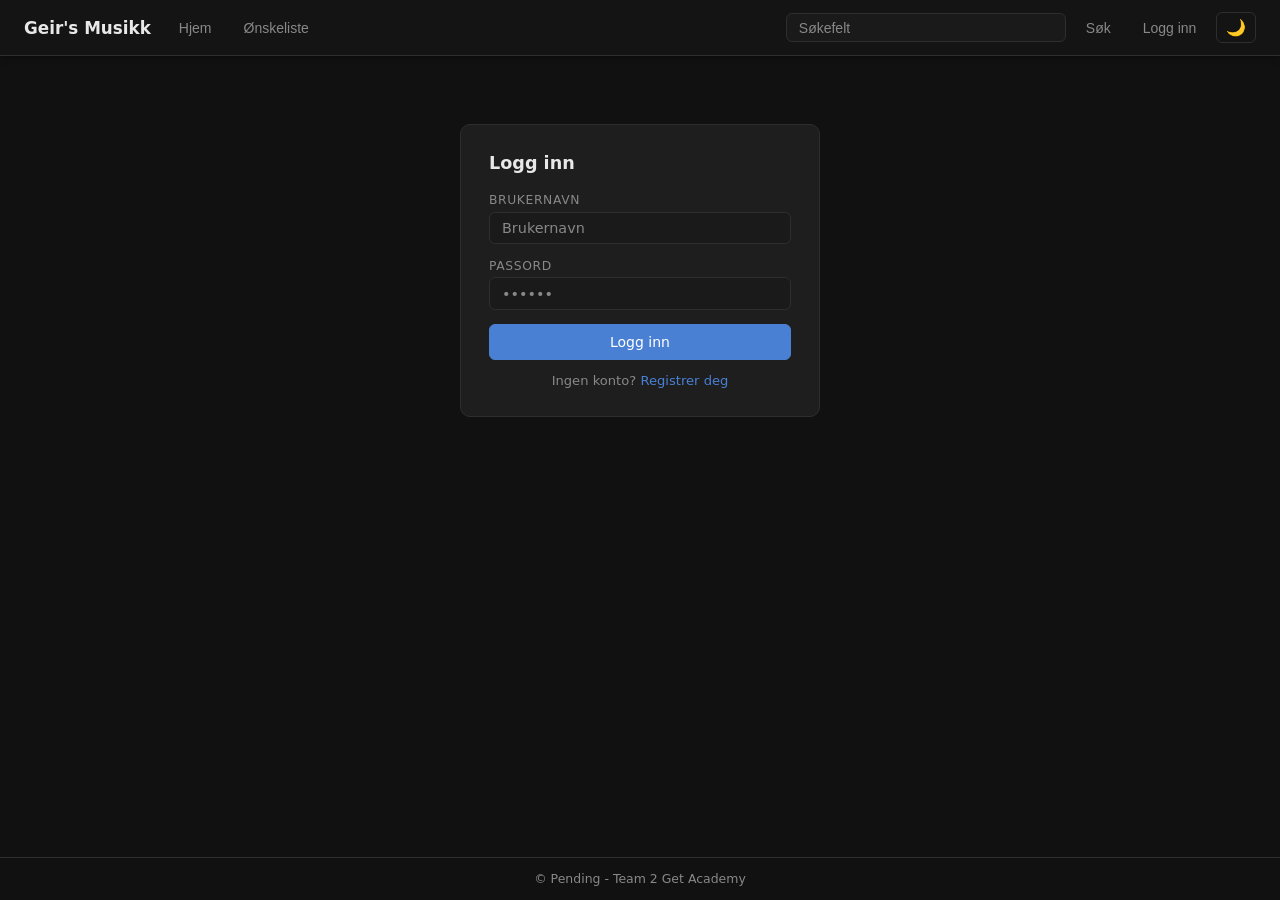
==== commit 170e550b: "Important Update" ====
--- a/Geir's Musikkbibliotek/index.html
+++ b/Geir's Musikkbibliotek/index.html
@@ -19,8 +19,8 @@
             <input placeholder="Søkefelt" oninput="model.viewState.searchBar = this.value">
             <button onclick="changePage('searchPage')">Søk</button>
 
-            <button onclick="changePage('login')">Logg inn</button>
-            <button onclick="changePage('profile')">Profil</button>
+            <button id="nav-login-desktop" onclick="handleLoginNavClick()">Logg inn</button>
+            <button id="nav-profile-desktop" style="display: none;" onclick="handleProfileNavClick()">Profil</button>
         </div>
 
         <div class="nav-mobile" id="mobile-menu">
@@ -32,8 +32,8 @@
                 <button onclick="changePage('homePage')">Hjem</button>
                 <button onclick="changePage('wishList')">Ønskeliste</button>
 
-                <button onclick="changePage('login')">Logg inn</button>
-                <button onclick="changePage('profile')">Profil</button>
+                <button id="nav-login-mobile" onclick="handleLoginNavClick()">Logg inn</button>
+                <button id="nav-profile-mobile" style="display: none;" onclick="handleProfileNavClick()">Profil</button>
             </div>
 
         </div>
@@ -83,4 +83,4 @@
     </script>
 </body>
 
-</html>
+</html>
--- a/Geir's Musikkbibliotek/CSS/style.css
+++ b/Geir's Musikkbibliotek/CSS/style.css
@@ -867,3 +867,13 @@
 		flex-direction: column;
 	}
 }
+
+.auth-error {
+	margin-bottom: 1rem;
+	padding: 0.75rem 0.9rem;
+	border: 1px solid rgba(192, 57, 43, 0.35);
+	background: rgba(192, 57, 43, 0.1);
+	color: #ffb4ab;
+	border-radius: 8px;
+	font-size: 0.92rem;
+}
